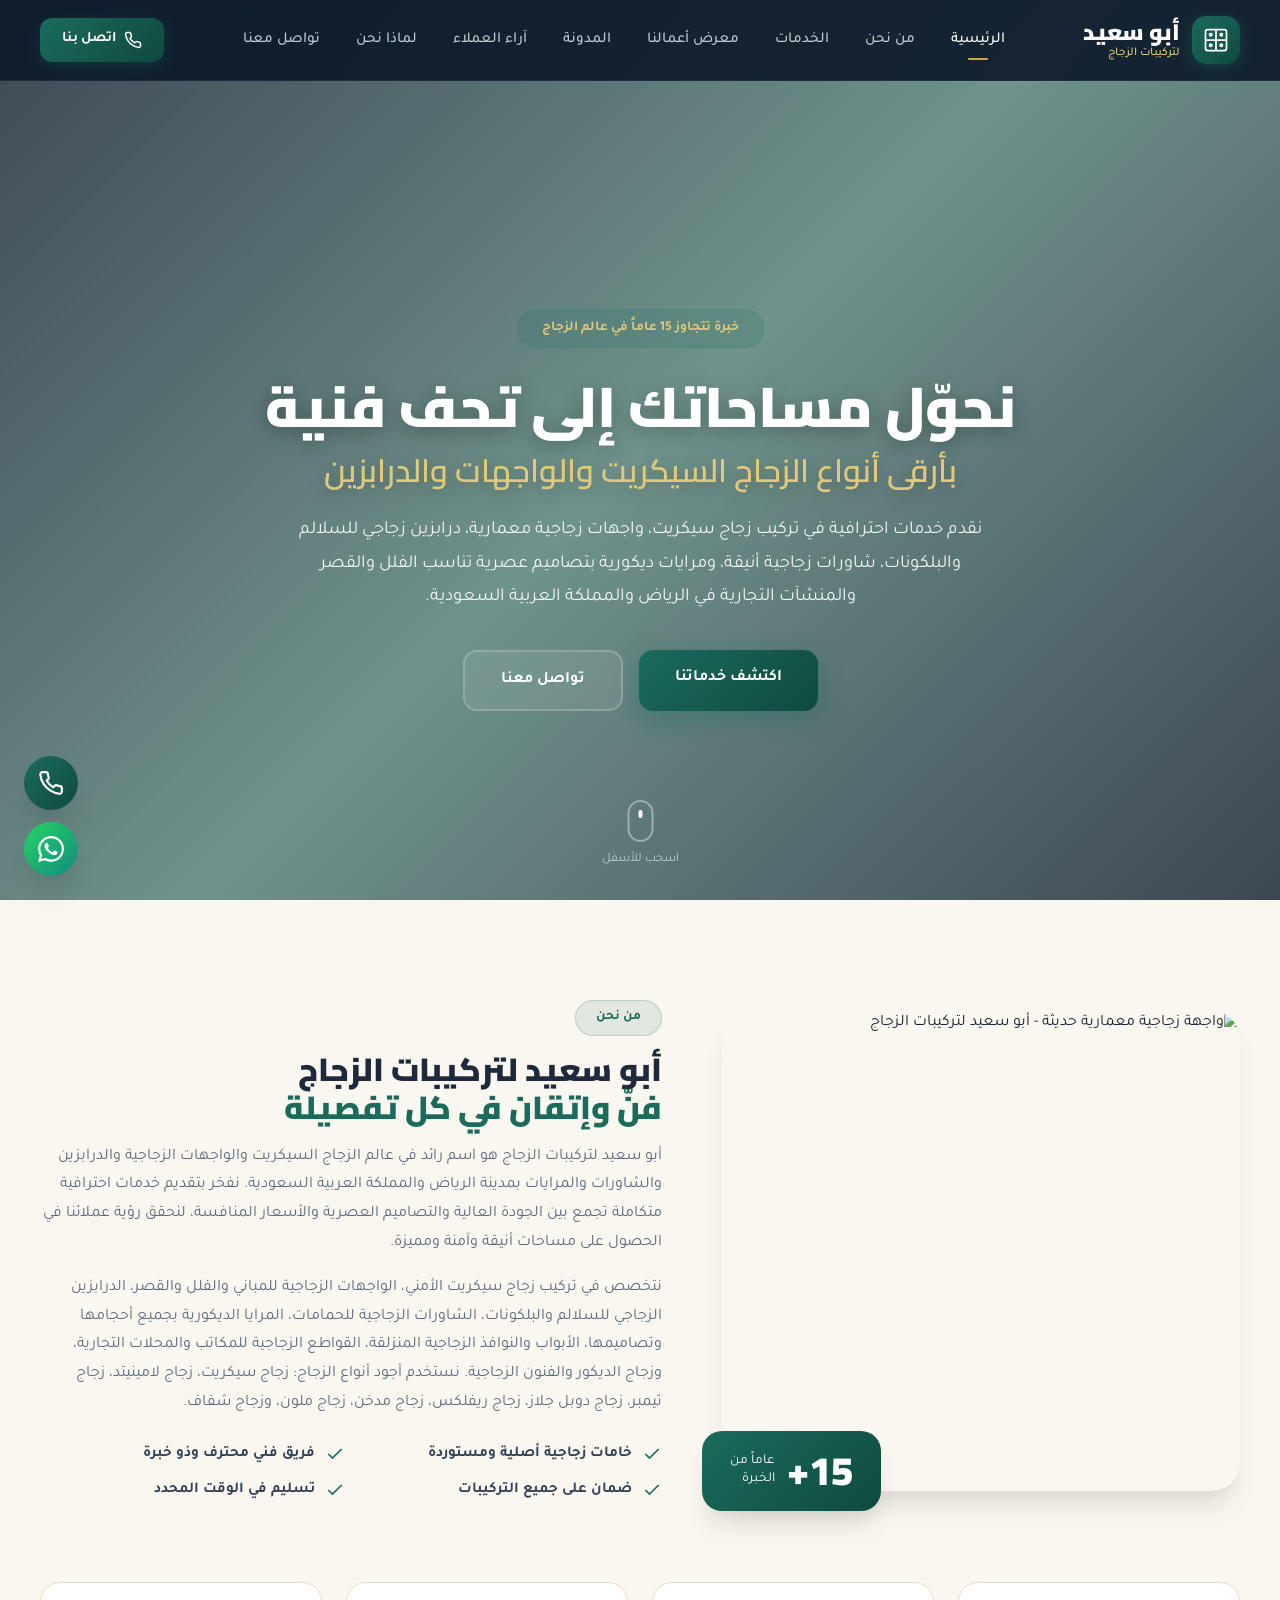
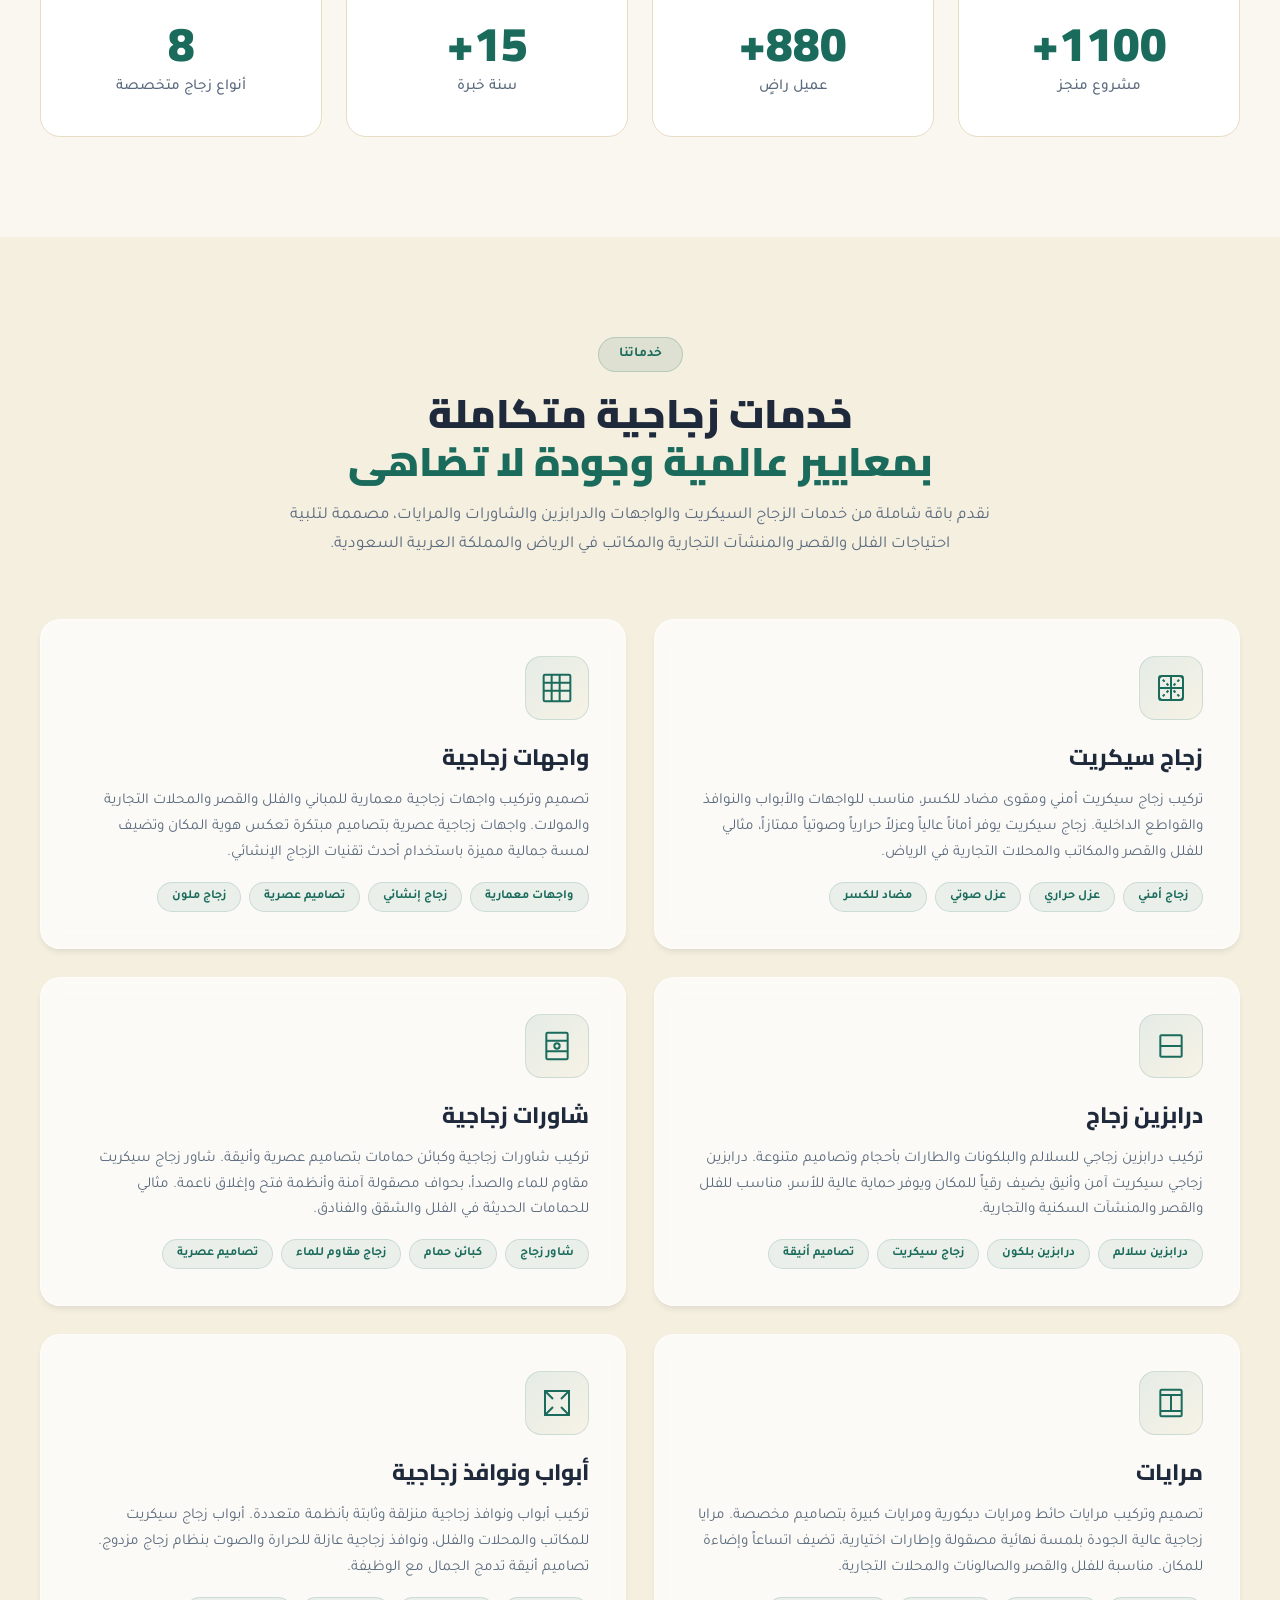
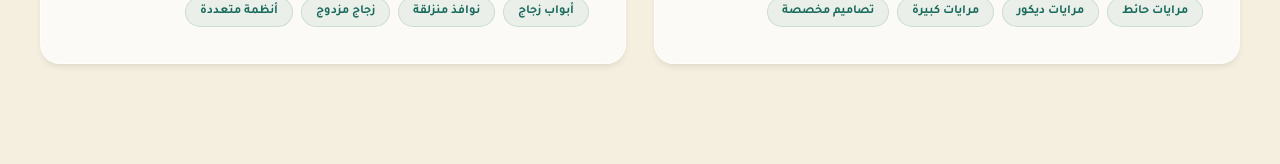
==== index.html @ 91723d0d "first commit" ====
<!DOCTYPE html>
<html lang="ar" dir="rtl">
<head>
<meta charset="UTF-8">
<meta name="viewport" content="width=device-width, initial-scale=1.0, maximum-scale=5.0">
<title>أبو سعيد لتركيبات الزجاج | زجاج سيكريت وواجهات درابزين شاورات مرايات بالرياض</title>
<meta name="description" content="أبو سعيد لتركيبات الزجاج - متخصصون في زجاج سيكريت، واجهات زجاجية، درابزين زجاج، شاورات زجاجية، مرايات، تركيب زجاج، صيانة زجاج، زجاج أمني، زجاج ملون، واجهات معمارية بالرياض والمملكة العربية السعودية. جودة عالية وأسعار منافسة.">
<meta name="keywords" content="زجاج سيكريت, واجهات زجاجية, درابزين زجاج, شاورات زجاجية, مرايات, تركيب زجاج, زجاج أمني, زجاج ملون, واجهات معمارية, زجاج الرياض, تركيب زجاج الرياض, شركة زجاج الرياض, زجاج سيكريت الرياض, درابزين زجاج الرياض, شاورات زجاج الرياض, مرايات الرياض, زجاج المملكة العربية السعودية, زجاج أمان, زجاج مقوى, زجاج مضاد للكسر, زجاج حراري, زجاج عازل للصوت, زجاج ديكور, زجاج فني, واجهات زجاجية للمباني, زجاج سيكوريت, زجاج مزدوج, زجاج منزلق, أبو سعيد لتركيبات الزجاج, تركيبات زجاجية, فني زجاج, محلات زجاج الرياض, زجاج سيكوريت الرياض, زجاج واجهات الرياض, درابزين زجاجي, حواجز زجاجية, أبواب زجاجية, نوافذ زجاجية, قواطع زجاجية, زجاج سيكريت أمن, زجاج مقوي, زجاج لامينيتد, زجاج دوبل جلاز, زجاج تيمبر, زجاج فلويتد, زجاج ريفلكس, زجاج شفاف, زجاج مدخن, زجاج ملون ديكور, مرايات حائط, مرايات ديكور, مرايات كبيرة, مرايات زجاجية, شاور زجاج, كابينة شاور, ستيل زجاج, زجاج ستيل, زجاج بلكونات, زجاج اسواق, زجاج محلات تجارية, زجاج فنادق, زجاج مستشفيات, زجاج فلل, زجاج قصور, زجاج منشآت, زجاج مولات, زجاج مكاتب, زجاج مطاعم, زجاج كافيهات, صيانة زجاج, تنظيف زجاج, تركيب مرايات, تركيب شاورات, تركيب درابزين, تركيب واجهات, تصميم زجاج, تنفيذ زجاج, زجاج حسب الطلب, زجاج مخصص">
<meta name="author" content="أبو سعيد لتركيبات الزجاج">
<meta name="robots" content="index, follow">
<meta name="language" content="Arabic">
<meta name="revisit-after" content="7 days">
<meta property="og:title" content="أبو سعيد لتركيبات الزجاج | زجاج سيكريت وواجهات درابزين شاورات مرايات">
<meta property="og:description" content="متخصصون في تركيب زجاج سيكريت، الواجهات الزجاجية، الدرابزين الزجاجي، الشاورات الزجاجية والمرايات بالرياض والمملكة العربية السعودية.">
<meta property="og:type" content="website">
<meta property="og:locale" content="ar_SA">
<link rel="preconnect" href="https://fonts.googleapis.com">
<link rel="preconnect" href="https://fonts.gstatic.com" crossorigin>
<link href="https://fonts.googleapis.com/css2?family=Cairo:wght@300;400;600;700;900&family=Tajawal:wght@300;400;500;700;900&display=swap" rel="stylesheet">
<link rel="stylesheet" href="/style.css">
  <meta property="og:image" content="https://bolt.new/static/og_default.png">
    <meta name="twitter:card" content="summary_large_image">
    <meta name="twitter:image" content="https://bolt.new/static/og_default.png">
</head>
<body>

<div class="scroll-progress"><div class="scroll-progress-bar" id="progressBar"></div></div>

<div class="side-menu-overlay" id="sideMenuOverlay"></div>
<aside class="side-menu" id="sideMenu">
  <div class="side-menu-header">
    <div class="side-menu-logo">
      <svg viewBox="0 0 24 24" fill="none" stroke="currentColor" stroke-width="1.5" class="side-menu-icon"><rect x="3" y="3" width="18" height="18" rx="2"/><path d="M3 12h18M12 3v18"/></svg>
      <span>أبو سعيد</span>
    </div>
    <button class="side-menu-close" id="sideMenuClose" aria-label="إغلاق القائمة">
      <svg viewBox="0 0 24 24" fill="none" stroke="currentColor" stroke-width="2"><path d="M18 6L6 18M6 6l12 12"/></svg>
    </button>
  </div>
  <nav class="side-menu-nav">
    <a href="#home" class="side-menu-link active" data-section="home">الرئيسية</a>
    <a href="#about" class="side-menu-link" data-section="about">من نحن</a>
    <a href="#services" class="side-menu-link" data-section="services">الخدمات</a>
    <a href="#portfolio" class="side-menu-link" data-section="portfolio">معرض أعمالنا</a>
    <a href="#blog" class="side-menu-link" data-section="blog">المدونة</a>
    <a href="#testimonials" class="side-menu-link" data-section="testimonials">آراء العملاء</a>
    <a href="#why-us" class="side-menu-link" data-section="why-us">لماذا نحن</a>
    <a href="#contact" class="side-menu-link" data-section="contact">تواصل معنا</a>
  </nav>
  <div class="side-menu-footer">
    <p>زجاج سيكريت • واجهات • درابزين • شاورات • مرايات</p>
  </div>
</aside>

<header class="main-header" id="mainHeader">
  <div class="header-container">
    <a href="#home" class="logo">
      <span class="logo-icon">
        <svg viewBox="0 0 24 24" fill="none" stroke="currentColor" stroke-width="1.5"><rect x="3" y="3" width="18" height="18" rx="2"/><path d="M3 12h18M12 3v18"/><circle cx="7.5" cy="7.5" r="1" fill="currentColor"/><circle cx="16.5" cy="7.5" r="1" fill="currentColor"/><circle cx="7.5" cy="16.5" r="1" fill="currentColor"/><circle cx="16.5" cy="16.5" r="1" fill="currentColor"/></svg>
      </span>
      <span class="logo-text">
        <span class="logo-name">أبو سعيد</span>
        <span class="logo-sub">لتركيبات الزجاج</span>
      </span>
    </a>
    <nav class="desktop-nav">
      <a href="#home" class="nav-link active" data-section="home">الرئيسية</a>
      <a href="#about" class="nav-link" data-section="about">من نحن</a>
      <a href="#services" class="nav-link" data-section="services">الخدمات</a>
      <a href="#portfolio" class="nav-link" data-section="portfolio">معرض أعمالنا</a>
      <a href="#blog" class="nav-link" data-section="blog">المدونة</a>
      <a href="#testimonials" class="nav-link" data-section="testimonials">آراء العملاء</a>
      <a href="#why-us" class="nav-link" data-section="why-us">لماذا نحن</a>
      <a href="#contact" class="nav-link" data-section="contact">تواصل معنا</a>
    </nav>
    <div class="header-actions">
      <a href="tel:0554078164" class="call-btn">
        <svg viewBox="0 0 24 24" fill="none" stroke="currentColor" stroke-width="2"><path d="M22 16.92v3a2 2 0 01-2.18 2 19.79 19.79 0 01-8.63-3.07 19.5 19.5 0 01-6-6 19.79 19.79 0 01-3.07-8.67A2 2 0 014.11 2h3a2 2 0 012 1.72c.127.96.361 1.903.7 2.81a2 2 0 01-.45 2.11L8.09 9.91a16 16 0 006 6l1.27-1.27a2 2 0 012.11-.45c.907.339 1.85.573 2.81.7A2 2 0 0122 16.92z"/></svg>
        <span>اتصل بنا</span>
      </a>
      <button class="burger-btn" id="burgerBtn" aria-label="القائمة">
        <span></span><span></span><span></span>
      </button>
    </div>
  </div>
</header>

<section id="home" class="hero">
  <div class="hero-bg"></div>
  <div class="hero-overlay"></div>
  <div class="hero-content">
    <div class="hero-badge reveal-up">خبرة تتجاوز 15 عاماً في عالم الزجاج</div>
    <h1 class="hero-title reveal-up">نحوّل مساحاتك إلى تحف فنية<br><span>بأرقى أنواع الزجاج السيكريت والواجهات والدرابزين</span></h1>
    <p class="hero-desc reveal-up">نقدم خدمات احترافية في تركيب زجاج سيكريت، واجهات زجاجية معمارية، درابزين زجاجي للسلالم والبلكونات، شاورات زجاجية أنيقة، ومرايات ديكورية بتصاميم عصرية تناسب الفلل والقصر والمنشآت التجارية في الرياض والمملكة العربية السعودية.</p>
    <div class="hero-btns reveal-up">
      <a href="#services" class="btn-primary">اكتشف خدماتنا</a>
      <a href="#contact" class="btn-outline">تواصل معنا</a>
    </div>
  </div>
  <div class="hero-scroll">
    <span></span>
    <p>اسحب للأسفل</p>
  </div>
</section>

<section id="about" class="about">
  <div class="container">
    <div class="about-grid">
      <div class="about-image-wrap reveal-side">
        <div class="about-image-frame">
          <img src="https://images.pexels.com/photos/11861957/pexels-photo-11861957.jpeg?auto=compress&cs=tinysrgb&w=900" alt="واجهة زجاجية معمارية حديثة - أبو سعيد لتركيبات الزجاج" loading="lazy">
        </div>
        <div class="about-image-badge">
          <span class="badge-num">15+</span>
          <span class="badge-text">عاماً من<br>الخبرة</span>
        </div>
      </div>
      <div class="about-text reveal-side">
        <span class="section-tag">من نحن</span>
        <h2 class="section-title">أبو سعيد لتركيبات الزجاج<br><span>فنّ وإتقان في كل تفصيلة</span></h2>
        <p>أبو سعيد لتركيبات الزجاج هو اسم رائد في عالم الزجاج السيكريت والواجهات الزجاجية والدرابزين والشاورات والمرايات بمدينة الرياض والمملكة العربية السعودية. نفخر بتقديم خدمات احترافية متكاملة تجمع بين الجودة العالية والتصاميم العصرية والأسعار المنافسة، لنحقق رؤية عملائنا في الحصول على مساحات أنيقة وآمنة ومميزة.</p>
        <p>نتخصص في تركيب زجاج سيكريت الأمني، الواجهات الزجاجية للمباني والفلل والقصر، الدرابزين الزجاجي للسلالم والبلكونات، الشاورات الزجاجية للحمامات، المرايا الديكورية بجميع أحجامها وتصاميمها، الأبواب والنوافذ الزجاجية المنزلقة، القواطع الزجاجية للمكاتب والمحلات التجارية، وزجاج الديكور والفنون الزجاجية. نستخدم أجود أنواع الزجاج: زجاج سيكريت، زجاج لامينيتد، زجاج تيمبر، زجاج دوبل جلاز، زجاج ريفلكس، زجاج مدخن، زجاج ملون، وزجاج شفاف.</p>
        <div class="about-features">
          <div class="about-feature">
            <svg viewBox="0 0 24 24" fill="none" stroke="currentColor" stroke-width="2"><path d="M20 6L9 17l-5-5"/></svg>
            <span>خامات زجاجية أصلية ومستوردة</span>
          </div>
          <div class="about-feature">
            <svg viewBox="0 0 24 24" fill="none" stroke="currentColor" stroke-width="2"><path d="M20 6L9 17l-5-5"/></svg>
            <span>فريق فني محترف وذو خبرة</span>
          </div>
          <div class="about-feature">
            <svg viewBox="0 0 24 24" fill="none" stroke="currentColor" stroke-width="2"><path d="M20 6L9 17l-5-5"/></svg>
            <span>ضمان على جميع التركيبات</span>
          </div>
          <div class="about-feature">
            <svg viewBox="0 0 24 24" fill="none" stroke="currentColor" stroke-width="2"><path d="M20 6L9 17l-5-5"/></svg>
            <span>تسليم في الوقت المحدد</span>
          </div>
        </div>
      </div>
    </div>
    <div class="stats-row">
      <div class="stat-card reveal-up">
        <span class="stat-num" data-target="1200" data-suffix="+">0</span>
        <span class="stat-label">مشروع منجز</span>
      </div>
      <div class="stat-card reveal-up">
        <span class="stat-num" data-target="950" data-suffix="+">0</span>
        <span class="stat-label">عميل راضٍ</span>
      </div>
      <div class="stat-card reveal-up">
        <span class="stat-num" data-target="15" data-suffix="+">0</span>
        <span class="stat-label">سنة خبرة</span>
      </div>
      <div class="stat-card reveal-up">
        <span class="stat-num" data-target="8" data-suffix="">0</span>
        <span class="stat-label">أنواع زجاج متخصصة</span>
      </div>
    </div>
  </div>
</section>

<section id="services" class="services">
  <div class="container">
    <div class="section-head reveal-up">
      <span class="section-tag">خدماتنا</span>
      <h2 class="section-title">خدمات زجاجية متكاملة<br><span>بمعايير عالمية وجودة لا تضاهى</span></h2>
      <p class="section-sub">نقدم باقة شاملة من خدمات الزجاج السيكريت والواجهات والدرابزين والشاورات والمرايات، مصممة لتلبية احتياجات الفلل والقصر والمنشآت التجارية والمكاتب في الرياض والمملكة العربية السعودية.</p>
    </div>
    <div class="services-grid">
      <div class="service-card reveal-up">
        <div class="service-icon">
          <svg viewBox="0 0 24 24" fill="none" stroke="currentColor" stroke-width="1.5"><rect x="3" y="3" width="18" height="18" rx="2"/><path d="M3 12h18M12 3v18"/><path d="M3 3l9 9M21 3l-9 9M3 21l9-9M21 21l-9-9" stroke-dasharray="2"/></svg>
        </div>
        <h3>زجاج سيكريت</h3>
        <p>تركيب زجاج سيكريت أمني ومقوى مضاد للكسر، مناسب للواجهات والأبواب والنوافذ والقواطع الداخلية. زجاج سيكريت يوفر أماناً عالياً وعزلاً حرارياً وصوتياً ممتازاً، مثالي للفلل والقصر والمكاتب والمحلات التجارية في الرياض.</p>
        <div class="service-tags"><span>زجاج أمني</span><span>عزل حراري</span><span>عزل صوتي</span><span>مضاد للكسر</span></div>
      </div>
      <div class="service-card reveal-up">
        <div class="service-icon">
          <svg viewBox="0 0 24 24" fill="none" stroke="currentColor" stroke-width="1.5"><rect x="2" y="2" width="20" height="20" rx="1"/><path d="M2 8h20M2 14h20M8 2v20M14 2v20"/></svg>
        </div>
        <h3>واجهات زجاجية</h3>
        <p>تصميم وتركيب واجهات زجاجية معمارية للمباني والفلل والقصر والمحلات التجارية والمولات. واجهات زجاجية عصرية بتصاميم مبتكرة تعكس هوية المكان وتضيف لمسة جمالية مميزة باستخدام أحدث تقنيات الزجاج الإنشائي.</p>
        <div class="service-tags"><span>واجهات معمارية</span><span>زجاج إنشائي</span><span>تصاميم عصرية</span><span>زجاج ملون</span></div>
      </div>
      <div class="service-card reveal-up">
        <div class="service-icon">
          <svg viewBox="0 0 24 24" fill="none" stroke="currentColor" stroke-width="1.5"><path d="M4 20V4M4 4h16M4 20h16M20 4v16"/><path d="M4 12h16"/></svg>
        </div>
        <h3>درابزين زجاج</h3>
        <p>تركيب درابزين زجاجي للسلالم والبلكونات والطارات بأحجام وتصاميم متنوعة. درابزين زجاجي سيكريت آمن وأنيق يضيف رقياً للمكان ويوفر حماية عالية للأسر، مناسب للفلل والقصر والمنشآت السكنية والتجارية.</p>
        <div class="service-tags"><span>درابزين سلالم</span><span>درابزين بلكون</span><span>زجاج سيكريت</span><span>تصاميم أنيقة</span></div>
      </div>
      <div class="service-card reveal-up">
        <div class="service-icon">
          <svg viewBox="0 0 24 24" fill="none" stroke="currentColor" stroke-width="1.5"><rect x="4" y="2" width="16" height="20" rx="1"/><path d="M4 8h16M4 16h16"/><circle cx="12" cy="12" r="2"/></svg>
        </div>
        <h3>شاورات زجاجية</h3>
        <p>تركيب شاورات زجاجية وكبائن حمامات بتصاميم عصرية وأنيقة. شاور زجاج سيكريت مقاوم للماء والصدأ، بحواف مصقولة آمنة وأنظمة فتح وإغلاق ناعمة. مثالي للحمامات الحديثة في الفلل والشقق والفنادق.</p>
        <div class="service-tags"><span>شاور زجاج</span><span>كبائن حمام</span><span>زجاج مقاوم للماء</span><span>تصاميم عصرية</span></div>
      </div>
      <div class="service-card reveal-up">
        <div class="service-icon">
          <svg viewBox="0 0 24 24" fill="none" stroke="currentColor" stroke-width="1.5"><rect x="4" y="2" width="16" height="20" rx="1"/><path d="M4 6h16M4 18h16"/><path d="M12 6v12"/></svg>
        </div>
        <h3>مرايات</h3>
        <p>تصميم وتركيب مرايات حائط ومرايات ديكورية ومرايات كبيرة بتصاميم مخصصة. مرايا زجاجية عالية الجودة بلمسة نهائية مصقولة وإطارات اختيارية، تضيف اتساعاً وإضاءة للمكان. مناسبة للفلل والقصر والصالونات والمحلات التجارية.</p>
        <div class="service-tags"><span>مرايات حائط</span><span>مرايات ديكور</span><span>مرايات كبيرة</span><span>تصاميم مخصصة</span></div>
      </div>
      <div class="service-card reveal-up">
        <div class="service-icon">
          <svg viewBox="0 0 24 24" fill="none" stroke="currentColor" stroke-width="1.5"><path d="M3 3h18v18H3z"/><path d="M3 3l6 6M21 3l-6 6M3 21l6-6M21 21l-6-6"/></svg>
        </div>
        <h3>أبواب ونوافذ زجاجية</h3>
        <p>تركيب أبواب ونوافذ زجاجية منزلقة وثابتة بأنظمة متعددة. أبواب زجاج سيكريت للمكاتب والمحلات والفلل، ونوافذ زجاجية عازلة للحرارة والصوت بنظام زجاج مزدوج. تصاميم أنيقة تدمج الجمال مع الوظيفة.</p>
        <div class="service-tags"><span>أبواب زجاج</span><span>نوافذ منزلقة</span><span>زجاج مزدوج</span><span>أنظمة متعددة</span></div>
      </div>
    </div>
  </div>
</section>
<!--
<section id="portfolio" class="portfolio">
  <div class="container">
    <div class="section-head reveal-up">
      <span class="section-tag">معرض أعمالنا</span>
      <h2 class="section-title">نماذج من إنجازاتنا<br><span>أعمال زجاجية نفخر بها</span></h2>
      <p class="section-sub">مجموعة مختارة من مشاريع الزجاج السيكريت والواجهات والدرابزين والشاورات والمرايات التي نفّذناها بكل احترافية وإتقان لعملائنا في الرياض والمملكة العربية السعودية.</p>
    </div>
    <div class="portfolio-grid">
      <div class="portfolio-item reveal-up"><img src="https://images.pexels.com/photos/32613903/pexels-photo-32613903.jpeg?auto=compress&cs=tinysrgb&w=800" alt="واجهة زجاجية معمارية - أبو سعيد لتركيبات الزجاج" loading="lazy"></div>
      <div class="portfolio-item reveal-up"><img src="https://images.pexels.com/photos/35699360/pexels-photo-35699360.jpeg?auto=compress&cs=tinysrgb&w=800" alt="درابزين زجاجي للسلالم - أبو سعيد لتركيبات الزجاج" loading="lazy"></div>
      <div class="portfolio-item reveal-up"><img src="https://images.pexels.com/photos/6587852/pexels-photo-6587852.jpeg?auto=compress&cs=tinysrgb&w=800" alt="شاور زجاجي سيكريت - أبو سعيد لتركيبات الزجاج" loading="lazy"></div>
      <div class="portfolio-item reveal-up"><img src="https://images.pexels.com/photos/28533705/pexels-photo-28533705.jpeg?auto=compress&cs=tinysrgb&w=800" alt="مرايات ديكورية - أبو سعيد لتركيبات الزجاج" loading="lazy"></div>
      <div class="portfolio-item reveal-up"><img src="https://images.pexels.com/photos/37320179/pexels-photo-37320179.jpeg?auto=compress&cs=tinysrgb&w=800" alt="واجهة زجاجية ناطحة سحاب - أبو سعيد لتركيبات الزجاج" loading="lazy"></div>
      <div class="portfolio-item reveal-up"><img src="https://images.pexels.com/photos/1190902/pexels-photo-1190902.jpeg?auto=compress&cs=tinysrgb&w=800" alt="درابزين زجاجي حديث - أبو سعيد لتركيبات الزجاج" loading="lazy"></div>
      <div class="portfolio-item reveal-up"><img src="https://images.pexels.com/photos/8089164/pexels-photo-8089164.jpeg?auto=compress&cs=tinysrgb&w=800" alt="شاور زجاجي فاخر - أبو سعيد لتركيبات الزجاج" loading="lazy"></div>
      <div class="portfolio-item reveal-up"><img src="https://images.pexels.com/photos/7598131/pexels-photo-7598131.jpeg?auto=compress&cs=tinysrgb&w=800" alt="مرايا زجاجية داخلية - أبو سعيد لتركيبات الزجاج" loading="lazy"></div>
    </div>
  </div>
</section>

<section id="blog" class="blog">
  <div class="container">
    <div class="section-head reveal-up">
      <span class="section-tag">المدونة</span>
      <h2 class="section-title">مقالات ومعلومات<br><span>كل ما تحتاج معرفته عن عالم الزجاج</span></h2>
      <p class="section-sub">مقالات متخصصة في زجاج السيكريت والواجهات والدرابزين والشاورات والمرايات، نشاركك خبرتنا وفهمنا العميق لكل ما يخص الزجاج وتركيباته وصيانته.</p>
    </div>
    <div class="blog-grid">
      <article class="blog-card reveal-up" data-blog-id="1">
        <div class="blog-img"><img src="https://images.pexels.com/photos/934350/pexels-photo-934350.jpeg?auto=compress&cs=tinysrgb&w=800" alt="زجاج سيكريت" loading="lazy"></div>
        <div class="blog-body">
          <span class="blog-date">15 سبتمبر 2026</span>
          <h3>زجاج السيكريت: الدليل الشامل لأنواعه واستخداماته ومميزاته</h3>
          <p>تعرف على أنواع زجاج السيكريت الأمني ومميزاته الفريدة في العزل الحراري والصوتي ومقاومة الكسر، ولماذا يعتبر الخيار الأول للواجهات والأبواب والنوافذ في الفلل والقصر والمباني التجارية بالرياض.</p>
          <a href="details.html?id=1" class="blog-link">اقرأ المزيد <svg viewBox="0 0 24 24" fill="none" stroke="currentColor" stroke-width="2"><path d="M19 12H5M12 19l-7-7 7-7"/></svg></a>
        </div>
      </article>
      <article class="blog-card reveal-up" data-blog-id="2">
        <div class="blog-img"><img src="https://images.pexels.com/photos/532562/pexels-photo-532562.jpeg?auto=compress&cs=tinysrgb&w=800" alt="واجهات زجاجية" loading="lazy"></div>
        <div class="blog-body">
          <span class="blog-date">8 سبتمبر 2026</span>
          <h3>الواجهات الزجاجية المعمارية: تصميم وتركيب وصيانة</h3>
          <p>دليلك الكامل عن الواجهات الزجاجية للمباني والفلل، أنواع الزجاج المستخدم، تقنيات التركيب الإنشائي، وأهمية اختيار الزجاج المناسب لتوفير الطاقة وتعزيز الجمالية.</p>
          <a href="details.html?id=2" class="blog-link">اقرأ المزيد <svg viewBox="0 0 24 24" fill="none" stroke="currentColor" stroke-width="2"><path d="M19 12H5M12 19l-7-7 7-7"/></svg></a>
        </div>
      </article>
      <article class="blog-card reveal-up" data-blog-id="3">
        <div class="blog-img"><img src="https://images.pexels.com/photos/8082223/pexels-photo-8082223.jpeg?auto=compress&cs=tinysrgb&w=800" alt="شاورات زجاجية" loading="lazy"></div>
        <div class="blog-body">
          <span class="blog-date">1 سبتمبر 2026</span>
          <h3>الشاورات الزجاجية: اختيار وتركيب وصيانة احترافية</h3>
          <p>كل ما تحتاج معرفته عن الشاورات الزجاجية للحمامات، أنواع الزجاج المناسبة، أنظمة الفتح والإغلاق، نصائح الصيانة، وكيف تختار التصميم الأمثل لحمامك الحديث.</p>
          <a href="details.html?id=3" class="blog-link">اقرأ المزيد <svg viewBox="0 0 24 24" fill="none" stroke="currentColor" stroke-width="2"><path d="M19 12H5M12 19l-7-7 7-7"/></svg></a>
        </div>
      </article>
    </div>
  </div>
</section>

<section id="testimonials" class="testimonials">
  <div class="container">
    <div class="section-head reveal-up">
      <span class="section-tag">آراء العملاء</span>
      <h2 class="section-title">ماذا قال عملاؤنا<br><span>ثقة تبنيناها خطوة بخطوة</span></h2>
    </div>
    <div class="testimonials-grid">
      <div class="testimonial-card reveal-up">
        <div class="quote-mark">"</div>
        <p>تعاملت مع أبو سعيد لتركيب واجهة زجاجية لفلتي بالرياض، والنتيجة فاقت توقعاتي. الاحترافية في التنفيذ والدقة في المواعيد جعلتهم خياري الأول لكل ما يخص الزجاج.</p>
        <div class="testimonial-author">
          <div class="author-avatar">ع</div>
          <div><strong>عبدالله القحطاني</strong></div>
        </div>
        <div class="stars">★★★★★</div>
      </div>
      <div class="testimonial-card reveal-up">
        <div class="quote-mark">"</div>
        <p>ركب لي درابزين زجاجي سيكريت في سلم الفيلا، العمل نظيف جداً والتشطيب ممتاز. الأسعار منافسة والتعامل راقي. أنصح بالتعامل مع أبو سعيد لمن يبحث عن الجودة.</p>
        <div class="testimonial-author">
          <div class="author-avatar">م</div>
          <div><strong>ماجد العتيبي</strong></div>
        </div>
        <div class="stars">★★★★★</div>
      </div>
      <div class="testimonial-card reveal-up">
        <div class="quote-mark">"</div>
        <p>شاورات زجاجية للحمامات بجودة عالية وتركيب احترافي. الفريق منظم وملتزم بالوقت، والزجاج ممتاز ومقاوم. تجربة ممتازة من البداية للنهاية.</p>
        <div class="testimonial-author">
          <div class="author-avatar">س</div>
          <div><strong>سعد الدوسري</strong></div>
        </div>
        <div class="stars">★★★★★</div>
      </div>
      <div class="testimonial-card reveal-up">
        <div class="quote-mark">"</div>
        <p>مرايات ديكورية ركبوها في الصالون، شغل احترافي وذوق راقي. المرايا عكست الضوء ووسعت المكان بشكل ما توقعته. شكراً أبو سعيد على الإتقان.</p>
        <div class="testimonial-author">
          <div class="author-avatar">ف</div>
          <div><strong>فهد الشمري</strong></div>
        </div>
        <div class="stars">★★★★★</div>
      </div>
      <div class="testimonial-card reveal-up">
        <div class="quote-mark">"</div>
        <p>واجهة زجاجية لمكتبي التجاري، التنفيذ كان دقيق والزجاج عالي الجودة. الفريق محترف ومحترم، والتزموا بالموعد المتفق عليه. تجربة تستحق التوصية.</p>
        <div class="testimonial-author">
          <div class="author-avatar">ن</div>
          <div><strong>ناصر الحربي</strong></div>
        </div>
        <div class="stars">★★★★★</div>
      </div>
      <div class="testimonial-card reveal-up">
        <div class="quote-mark">"</div>
        <p>قواطع زجاجية للمكاتب بتصميم عصري وأنيق. التركيب كان نظيف وسريع، والزجاج سيكريت ممتاز في العزل الصوتي. خدمة احترافية من فريق متميز.</p>
        <div class="testimonial-author">
          <div class="author-avatar">ر</div>
          <div><strong>راشد المطيري</strong></div>
        </div>
        <div class="stars">★★★★★</div>
      </div>
    </div>
  </div>
</section>

<section id="why-us" class="why-us">
  <div class="container">
    <div class="section-head reveal-up">
      <span class="section-tag">لماذا نحن</span>
      <h2 class="section-title">لماذا تختار أبو سعيد<br><span>لتركيبات الزجاج</span></h2>
      <p class="section-sub">نتميز عن غيرنا بمجموعة من المميزات التي تجعلنا الخيار الأمثل لتنفيذ مشاريع الزجاج الخاصة بك في الرياض والمملكة العربية السعودية.</p>
    </div>
    <div class="why-us-features">
      <div class="why-feature reveal-up">
        <div class="why-icon"><svg viewBox="0 0 24 24" fill="none" stroke="currentColor" stroke-width="1.5"><path d="M12 2L2 7l10 5 10-5-10-5z"/><path d="M2 17l10 5 10-5M2 12l10 5 10-5"/></svg></div>
        <div class="why-content">
          <h3>خامات أصلية</h3>
          <p>نستخدم أجود أنواع الزجاج السيكريت واللامينيتد والتيمبر المستورد، مع شهادات جودة معتمدة لكل قطعة زجاج نركبها.</p>
        </div>
      </div>
      <div class="why-feature reveal-up">
        <div class="why-icon"><svg viewBox="0 0 24 24" fill="none" stroke="currentColor" stroke-width="1.5"><circle cx="12" cy="8" r="5"/><path d="M20 21a8 8 0 10-16 0"/></svg></div>
        <div class="why-content">
          <h3>فريق محترف</h3>
          <p>فنيون مدربون وخبراء في تركيب الزجاج بجميع أنواعه، بخبرة تتجاوز 15 عاماً في سوق الزجاج بالرياض والمملكة العربية السعودية.</p>
        </div>
      </div>
      <div class="why-feature reveal-up">
        <div class="why-icon"><svg viewBox="0 0 24 24" fill="none" stroke="currentColor" stroke-width="1.5"><path d="M12 22s8-4 8-10V5l-8-3-8 3v7c0 6 8 10 8 10z"/></svg></div>
        <div class="why-content">
          <h3>ضمان حقيقي</h3>
          <p>نقدم ضماناً موثقاً على جميع تركيبات الزجاج، من الواجهات والدرابزين إلى الشاورات والمرايات، لراحة بالك وجودة تدوم.</p>
        </div>
      </div>
      <div class="why-feature reveal-up">
        <div class="why-icon"><svg viewBox="0 0 24 24" fill="none" stroke="currentColor" stroke-width="1.5"><circle cx="12" cy="12" r="10"/><path d="M12 6v6l4 2"/></svg></div>
        <div class="why-content">
          <h3>سرعة في التنفيذ</h3>
          <p>نلتزم بمواعيد التسليم المتفق عليها دون تأخير، مع الحفاظ على أعلى معايير الجودة في كل مشروع زجاجي ننفذه.</p>
        </div>
      </div>
      <div class="why-feature reveal-up">
        <div class="why-icon"><svg viewBox="0 0 24 24" fill="none" stroke="currentColor" stroke-width="1.5"><path d="M12 1v22M17 5H9.5a3.5 3.5 0 000 7h5a3.5 3.5 0 010 7H6"/></svg></div>
        <div class="why-content">
          <h3>أسعار منافسة</h3>
          <p>نوفر أفضل الأسعار في سوق الزجاج بالرياض دون التأثير على جودة الخامات أو الإتقان، مع عروض خاصة للمشاريع الكبيرة.</p>
        </div>
      </div>
      <div class="why-feature reveal-up">
        <div class="why-icon"><svg viewBox="0 0 24 24" fill="none" stroke="currentColor" stroke-width="1.5"><path d="M21 11.5a8.38 8.38 0 01-.9 3.8 8.5 8.5 0 01-7.6 4.7 8.38 8.38 0 01-3.8-.9L3 21l1.9-5.7a8.38 8.38 0 01-.9-3.8 8.5 8.5 0 014.7-7.6 8.38 8.38 0 013.8-.9h.5a8.48 8.48 0 018 8v.5z"/></svg></div>
        <div class="why-content">
          <h3>خدمة ما بعد البيع</h3>
          <p>لا نتركك بعد التسليم، نقدم صيانة دورية ودعماً مستمراً لجميع تركيبات الزجاج، لضمان استمرارية الجودة والأداء.</p>
        </div>
      </div>
    </div>
  </div>
</section>

<section id="contact" class="contact">
  <div class="contact-bg"></div>
  <div class="contact-overlay"></div>
  <div class="container contact-content">
    <div class="section-head reveal-up">
      <span class="section-tag">تواصل معنا</span>
      <h2 class="section-title">جاهزون لخدمتك<br><span>تواصل معنا الآن</span></h2>
      <p class="section-sub">اتصل بنا أو راسلنا على واتساب للاستفسار أو طلب معاينة مجانية لمشروعك. نخدم جميع مناطق الرياض والمملكة العربية السعودية.</p>
    </div>
    <div class="contact-cards">
      <div class="contact-card reveal-up">
        <div class="contact-icon"><svg viewBox="0 0 24 24" fill="none" stroke="currentColor" stroke-width="1.5"><path d="M22 16.92v3a2 2 0 01-2.18 2 19.79 19.79 0 01-8.63-3.07 19.5 19.5 0 01-6-6 19.79 19.79 0 01-3.07-8.67A2 2 0 014.11 2h3a2 2 0 012 1.72c.127.96.361 1.903.7 2.81a2 2 0 01-.45 2.11L8.09 9.91a16 16 0 006 6l1.27-1.27a2 2 0 012.11-.45c.907.339 1.85.573 2.81.7A2 2 0 0122 16.92z"/></svg></div>
        <h3>اتصل بنا</h3>
        <p>الرقم الأول</p>
        <a href="tel:0554078164" class="contact-num">0554078164</a>
        <p>الرقم الثاني</p>
        <a href="tel:0578278081" class="contact-num">0578278081</a>
      </div>
      <div class="contact-card reveal-up">
        <div class="contact-icon whatsapp">
          <svg viewBox="0 0 24 24" fill="currentColor"><path d="M17.472 14.382c-.297-.149-1.758-.867-2.03-.967-.273-.099-.471-.148-.67.15-.197.297-.767.966-.94 1.164-.173.199-.347.223-.644.075-.297-.15-1.255-.463-2.39-1.475-.883-.788-1.48-1.761-1.653-2.059-.173-.297-.018-.458.13-.606.134-.133.298-.347.446-.52.149-.174.198-.298.298-.497.099-.198.05-.371-.025-.52-.075-.149-.669-1.612-.916-2.207-.242-.579-.487-.5-.669-.51-.173-.008-.371-.01-.57-.01-.198 0-.52.074-.792.372-.272.297-1.04 1.016-1.04 2.479 0 1.462 1.065 2.875 1.213 3.074.149.198 2.096 3.2 5.077 4.487.709.306 1.262.489 1.694.625.712.227 1.36.195 1.871.118.571-.085 1.758-.719 2.006-1.413.248-.694.248-1.289.173-1.413-.074-.124-.272-.198-.57-.347m-5.421 7.403h-.004a9.87 9.87 0 01-5.031-1.378l-.361-.214-3.741.982.998-3.648-.235-.374a9.86 9.86 0 01-1.51-5.26c.001-5.45 4.436-9.884 9.888-9.884 2.64 0 5.122 1.03 6.988 2.898a9.825 9.825 0 012.893 6.994c-.003 5.45-4.437 9.884-9.885 9.884m8.413-18.297A11.815 11.815 0 0012.05 0C5.495 0 .16 5.335.157 11.892c0 2.096.547 4.142 1.588 5.945L.057 24l6.305-1.654a11.882 11.882 0 005.683 1.448h.005c6.554 0 11.89-5.335 11.893-11.893a11.821 11.821 0 00-3.48-8.413z"/></svg>
        </div>
        <h3>واتساب</h3>
        <p>الرقم الأول</p>
        <a href="https://wa.me/966554078164" class="contact-num" target="_blank" rel="noopener">0554078164</a>
        <p>الرقم الثاني</p>
        <a href="https://wa.me/966578278081" class="contact-num" target="_blank" rel="noopener">0578278081</a>
      </div>
    </div>
    <div class="contact-location reveal-up">
      <div class="location-map">
        <iframe src="https://www.google.com/maps?q=24.64025,46.75014&z=15&output=embed" width="100%" height="100%" style="border:0" loading="lazy" referrerpolicy="no-referrer-when-downgrade" title="موقع أبو سعيد لتركيبات الزجاج"></iframe>
      </div>
      <div class="location-text">
        <h3>موقعنا</h3>
        <p>الرياض، المملكة العربية السعودية</p>
        <p class="coords">24°38'24.9"N 46°45'00.5"E</p>
        <a href="https://maps.app.goo.gl/egJ5CHqXTTHcqwTA7" target="_blank" rel="noopener" class="location-link">عرض على خرائط جوجل <svg viewBox="0 0 24 24" fill="none" stroke="currentColor" stroke-width="2"><path d="M18 13v6a2 2 0 01-2 2H5a2 2 0 01-2-2V8a2 2 0 012-2h6M15 3h6v6M10 14L21 3"/></svg></a>
      </div>
    </div>
  </div>
</section>

<footer class="footer">
  <div class="container">
    <div class="footer-grid">
      <div class="footer-col">
        <div class="footer-logo">
          <svg viewBox="0 0 24 24" fill="none" stroke="currentColor" stroke-width="1.5"><rect x="3" y="3" width="18" height="18" rx="2"/><path d="M3 12h18M12 3v18"/></svg>
          <span>أبو سعيد</span>
        </div>
        <p>أبو سعيد لتركيبات الزجاج - متخصصون في زجاج السيكريت والواجهات الزجاجية والدرابزين والشاورات والمرايات بالرياض والمملكة العربية السعودية. جودة عالية وأسعار منافسة وخدمة احترافية.</p>
      </div>
      <div class="footer-col">
        <h4>روابط سريعة</h4>
        <ul>
          <li><a href="#home">الرئيسية</a></li>
          <li><a href="#about">من نحن</a></li>
          <li><a href="#portfolio">معرض أعمالنا</a></li>
          <li><a href="#blog">المدونة</a></li>
          <li><a href="#testimonials">آراء العملاء</a></li>
          <li><a href="#why-us">لماذا نحن</a></li>
          <li><a href="#contact">تواصل معنا</a></li>
        </ul>
      </div>
      <div class="footer-col">
        <h4>خدماتنا</h4>
        <ul>
          <li><a href="#services">زجاج سيكريت</a></li>
          <li><a href="#services">واجهات زجاجية</a></li>
          <li><a href="#services">درابزين زجاج</a></li>
          <li><a href="#services">شاورات زجاجية</a></li>
          <li><a href="#services">مرايات</a></li>
          <li><a href="#services">أبواب ونوافذ زجاجية</a></li>
        </ul>
      </div>
      <div class="footer-col">
        <h4>بيانات التواصل</h4>
        <ul>
          <li><a href="tel:0554078164">اتصال: 0554078164</a></li>
          <li><a href="https://wa.me/966554078164" target="_blank" rel="noopener">واتساب: 0554078164</a></li>
          <li><a href="tel:0578278081">اتصال: 0578278081</a></li>
          <li><a href="https://wa.me/966578278081" target="_blank" rel="noopener">واتساب: 0578278081</a></li>
          <li>الرياض، المملكة العربية السعودية</li>
          <li>24°38'24.9"N 46°45'00.5"E</li>
        </ul>
      </div>
    </div>
    <div class="footer-bottom">
      <p>جميع الحقوق محفوظة © 2026 أبو سعيد لتركيبات الزجاج</p>
      <p>تصميم وبرمجة <a href="https://www.facebook.com/share/17UzqgSwiu/" target="_blank" rel="noopener" class="gmt-link">GMTWeb</a></p>
    </div>
  </div>
</footer> 
-->
<div class="floating-btns">
  <a href="tel:0554078164" class="floating-btn call" aria-label="اتصل بنا">
    <svg viewBox="0 0 24 24" fill="none" stroke="currentColor" stroke-width="2"><path d="M22 16.92v3a2 2 0 01-2.18 2 19.79 19.79 0 01-8.63-3.07 19.5 19.5 0 01-6-6 19.79 19.79 0 01-3.07-8.67A2 2 0 014.11 2h3a2 2 0 012 1.72c.127.96.361 1.903.7 2.81a2 2 0 01-.45 2.11L8.09 9.91a16 16 0 006 6l1.27-1.27a2 2 0 012.11-.45c.907.339 1.85.573 2.81.7A2 2 0 0122 16.92z"/></svg>
  </a>
  <a href="https://wa.me/966554078164" target="_blank" rel="noopener" class="floating-btn whatsapp" aria-label="واتساب">
    <svg viewBox="0 0 24 24" fill="currentColor"><path d="M17.472 14.382c-.297-.149-1.758-.867-2.03-.967-.273-.099-.471-.148-.67.15-.197.297-.767.966-.94 1.164-.173.199-.347.223-.644.075-.297-.15-1.255-.463-2.39-1.475-.883-.788-1.48-1.761-1.653-2.059-.173-.297-.018-.458.13-.606.134-.133.298-.347.446-.52.149-.174.198-.298.298-.497.099-.198.05-.371-.025-.52-.075-.149-.669-1.612-.916-2.207-.242-.579-.487-.5-.669-.51-.173-.008-.371-.01-.57-.01-.198 0-.52.074-.792.372-.272.297-1.04 1.016-1.04 2.479 0 1.462 1.065 2.875 1.213 3.074.149.198 2.096 3.2 5.077 4.487.709.306 1.262.489 1.694.625.712.227 1.36.195 1.871.118.571-.085 1.758-.719 2.006-1.413.248-.694.248-1.289.173-1.413-.074-.124-.272-.198-.57-.347m-5.421 7.403h-.004a9.87 9.87 0 01-5.031-1.378l-.361-.214-3.741.982.998-3.648-.235-.374a9.86 9.86 0 01-1.51-5.26c.001-5.45 4.436-9.884 9.888-9.884 2.64 0 5.122 1.03 6.988 2.898a9.825 9.825 0 012.893 6.994c-.003 5.45-4.437 9.884-9.885 9.884m8.413-18.297A11.815 11.815 0 0012.05 0C5.495 0 .16 5.335.157 11.892c0 2.096.547 4.142 1.588 5.945L.057 24l6.305-1.654a11.882 11.882 0 005.683 1.448h.005c6.554 0 11.89-5.335 11.893-11.893a11.821 11.821 0 00-3.48-8.413z"/></svg>
  </a>
</div>

<script type="module" src="script.js"></script>
</body>
</html>
---- style.css ----
:root{
--c-bg:#0c1828;
--c-primary:#1a6b5c;
--c-primary-dark:#0f4a3f;
--c-primary-light:#2d8f7d;
--c-accent:#c8a951;
--c-accent-dark:#a68a3e;
--c-accent-light:#e0c97a;
--c-success:#2d8f7d;
--c-warning:#d4a73e;
--c-error:#c0392b;
--c-text:#1a2332;
--c-text-light:#5a6a7e;
--c-white:#ffffff;
--c-cream:#faf7f0;
--c-sand:#f5efe0;
--c-sand-dark:#e8dcc4;
--c-slate-50:#f8fafc;
--c-slate-100:#f1f5f9;
--c-slate-200:#e2e8f0;
--c-slate-300:#cbd5e1;
--c-slate-400:#94a3b8;
--c-slate-500:#64748b;
--c-slate-600:#475569;
--c-slate-700:#334155;
--c-slate-800:#1e293b;
--c-slate-900:#0f172a;
--c-dark:#0c1828;
--c-dark-2:#142236;
--c-dark-3:#1c2d44;
--font-main:'Tajawal','Cairo',sans-serif;
--font-head:'Cairo','Tajawal',sans-serif;
--shadow-sm:0 1px 2px rgba(0,0,0,.05);
--shadow:0 4px 6px -1px rgba(0,0,0,.08),0 2px 4px -2px rgba(0,0,0,.04);
--shadow-md:0 10px 15px -3px rgba(0,0,0,.08),0 4px 6px -4px rgba(0,0,0,.04);
--shadow-lg:0 20px 25px -5px rgba(0,0,0,.1),0 8px 10px -6px rgba(0,0,0,.03);
--shadow-xl:0 25px 50px -12px rgba(0,0,0,.25);
--radius:12px;
--radius-lg:20px;
--radius-xl:28px;
--transition:.3s cubic-bezier(.4,0,.2,1);
}
*{margin:0;padding:0;box-sizing:border-box}
html{scroll-behavior:smooth;-webkit-text-size-adjust:100%}
body{font-family:var(--font-main);background:var(--c-white);color:var(--c-text);line-height:1.6;overflow-x:hidden;width:100%}
img{max-width:100%;display:block}
a{text-decoration:none;color:inherit}
ul{list-style:none}
.container{max-width:1280px;margin:0 auto;padding:0 40px}
.section-head{text-align:center;max-width:760px;margin:0 auto 60px}
.section-tag{display:inline-block;padding:6px 20px;background:rgba(26,107,92,.1);color:var(--c-primary);border-radius:50px;font-size:.85rem;font-weight:700;margin-bottom:18px;border:1px solid rgba(26,107,92,.2)}
.section-title{font-family:var(--font-head);font-size:2.5rem;font-weight:900;line-height:1.2;margin-bottom:16px;color:var(--c-slate-800)}
.section-title span{color:var(--c-primary)}
.section-sub{font-size:1.05rem;color:var(--c-text-light);line-height:1.7}
.scroll-progress{position:fixed;top:0;right:0;width:100%;height:3px;z-index:9999;background:transparent}
.scroll-progress-bar{height:100%;width:0;background:linear-gradient(90deg,var(--c-primary),var(--c-accent));transition:width .1s linear}
.main-header{position:fixed;top:0;right:0;width:100%;z-index:1000;background:rgba(12,24,40,.9);backdrop-filter:blur(20px);-webkit-backdrop-filter:blur(20px);border-bottom:1px solid rgba(255,255,255,.06);transition:var(--transition)}
.main-header.scrolled{background:rgba(12,24,40,.97);box-shadow:0 4px 30px rgba(0,0,0,.3)}
.header-container{max-width:1280px;margin:0 auto;padding:0 40px;height:80px;display:flex;align-items:center;justify-content:space-between;gap:20px}
.logo{display:flex;align-items:center;gap:12px;color:var(--c-white);flex-shrink:0}
.logo-icon{width:48px;height:48px;display:flex;align-items:center;justify-content:center;background:linear-gradient(135deg,var(--c-primary),var(--c-primary-dark));border-radius:14px;box-shadow:0 4px 15px rgba(26,107,92,.4)}
.logo-icon svg{width:28px;height:28px;color:var(--c-white)}
.logo-text{display:flex;flex-direction:column;line-height:1.2}
.logo-name{font-family:var(--font-head);font-size:1.4rem;font-weight:900;color:var(--c-white)}
.logo-sub{font-size:.75rem;color:var(--c-accent-light);font-weight:500}
.desktop-nav{display:flex;align-items:center;gap:4px}
.nav-link{padding:10px 16px;font-size:.95rem;font-weight:500;color:rgba(255,255,255,.75);border-radius:10px;transition:var(--transition);position:relative}
.nav-link:hover{color:var(--c-white);background:rgba(255,255,255,.08)}
.nav-link.active{color:var(--c-white)}
.nav-link.active::after{content:'';position:absolute;bottom:2px;right:50%;transform:translateX(50%);width:20px;height:2px;background:var(--c-accent);border-radius:2px}
.header-actions{display:flex;align-items:center;gap:14px}
.call-btn{display:flex;align-items:center;gap:8px;padding:10px 22px;background:linear-gradient(135deg,var(--c-primary),var(--c-primary-dark));color:var(--c-white);border-radius:12px;font-weight:700;font-size:.9rem;box-shadow:0 4px 15px rgba(26,107,92,.3);transition:var(--transition)}
.call-btn:hover{transform:translateY(-2px);box-shadow:0 6px 20px rgba(26,107,92,.5)}
.call-btn svg{width:18px;height:18px}
.burger-btn{display:none;flex-direction:column;justify-content:center;gap:5px;width:44px;height:44px;background:rgba(255,255,255,.08);border:1px solid rgba(255,255,255,.1);border-radius:12px;cursor:pointer;padding:0 12px}
.burger-btn span{width:100%;height:2px;background:var(--c-white);border-radius:2px;transition:var(--transition)}
.side-menu-overlay{position:fixed;inset:0;background:rgba(0,0,0,.6);backdrop-filter:blur(4px);z-index:1500;opacity:0;visibility:hidden;transition:var(--transition)}
.side-menu-overlay.open{opacity:1;visibility:visible}
.side-menu{position:fixed;top:0;right:-80%;width:80%;max-width:340px;height:100vh;background:linear-gradient(180deg,#0c1828,#142236);box-shadow:-10px 0 40px rgba(0,0,0,.4);z-index:1600;transition:right .4s cubic-bezier(.4,0,.2,1);display:flex;flex-direction:column;overflow-y:auto}
.side-menu.open{right:0}
.side-menu-header{display:flex;align-items:center;justify-content:space-between;padding:28px 24px 20px;border-bottom:1px solid rgba(255,255,255,.06);flex-shrink:0}
.side-menu-logo{display:flex;align-items:center;gap:10px;color:var(--c-white)}
.side-menu-icon{width:36px;height:36px;display:flex;align-items:center;justify-content:center;background:linear-gradient(135deg,var(--c-primary),var(--c-primary-dark));border-radius:10px}
.side-menu-icon svg{width:22px;height:22px;color:var(--c-white)}
.side-menu-logo span{font-family:var(--font-head);font-weight:900;font-size:1.2rem}
.side-menu-close{width:36px;height:36px;display:flex;align-items:center;justify-content:center;background:rgba(255,255,255,.06);border:none;border-radius:10px;cursor:pointer;color:var(--c-white);transition:var(--transition)}
.side-menu-close:hover{background:rgba(192,57,43,.2);color:var(--c-error)}
.side-menu-close svg{width:20px;height:20px}
.side-menu-nav{display:flex;flex-direction:column;padding:20px 12px;gap:2px;flex:1}
.side-menu-link{padding:16px 20px;color:rgba(255,255,255,.75);font-weight:500;font-size:1.05rem;border-radius:12px;transition:var(--transition);display:flex;align-items:center;gap:10px}
.side-menu-link::before{content:'';width:4px;height:0;background:var(--c-accent);border-radius:2px;transition:var(--transition)}
.side-menu-link:hover{color:var(--c-white);background:rgba(255,255,255,.05)}
.side-menu-link.active{color:var(--c-white);background:rgba(26,107,92,.15)}
.side-menu-link.active::before{height:24px}
.side-menu-footer{padding:20px 24px;border-top:1px solid rgba(255,255,255,.06);flex-shrink:0}
.side-menu-footer p{font-size:.8rem;color:var(--c-accent-light);text-align:center}
.hero{position:relative;min-height:100vh;display:flex;align-items:center;justify-content:center;overflow:hidden;padding-top:80px}
.hero-bg{position:absolute;inset:0;background:url('https://images.pexels.com/photos/32613903/pexels-photo-32613903.jpeg?auto=compress&cs=tinysrgb&w=1920') center/cover;animation:zoomBg 20s ease-in-out infinite alternate}
@keyframes zoomBg{0%{transform:scale(1)}100%{transform:scale(1.15)}}
.hero-overlay{position:absolute;inset:0;background:linear-gradient(135deg,rgba(12,24,40,.8),rgba(15,74,63,.6),rgba(12,24,40,.8));backdrop-filter:blur(3px)}
.hero-content{position:relative;z-index:2;text-align:center;max-width:860px;padding:80px 40px 40px}
.hero-badge{display:inline-block;padding:8px 24px;background:rgba(26,107,92,.15);border:1px solid rgba(45,143,125,.3);color:var(--c-accent-light);border-radius:50px;font-size:.85rem;font-weight:600;margin-bottom:24px;backdrop-filter:blur(10px)}
.hero-title{font-family:var(--font-head);font-size:3.5rem;font-weight:900;color:var(--c-white);line-height:1.25;margin-bottom:24px;text-shadow:0 4px 20px rgba(0,0,0,.3)}
.hero-title span{display:block;font-size:2rem;font-weight:600;color:var(--c-accent-light);margin-top:8px}
.hero-desc{font-size:1.15rem;color:rgba(255,255,255,.9);line-height:1.8;margin-bottom:36px;max-width:720px;margin-inline:auto}
.hero-btns{display:flex;gap:16px;justify-content:center;flex-wrap:wrap}
.btn-primary{padding:16px 36px;background:linear-gradient(135deg,var(--c-primary),var(--c-primary-dark));color:var(--c-white);border-radius:14px;font-weight:700;font-size:1rem;box-shadow:0 8px 25px rgba(26,107,92,.4);transition:var(--transition)}
.btn-primary:hover{transform:translateY(-3px);box-shadow:0 12px 30px rgba(26,107,92,.6)}
.btn-outline{padding:16px 36px;background:rgba(255,255,255,.08);color:var(--c-white);border:2px solid rgba(255,255,255,.2);border-radius:14px;font-weight:700;font-size:1rem;backdrop-filter:blur(10px);transition:var(--transition)}
.btn-outline:hover{background:rgba(255,255,255,.15);border-color:rgba(255,255,255,.4);transform:translateY(-3px)}
.hero-scroll{position:absolute;bottom:30px;left:50%;transform:translateX(-50%);text-align:center;z-index:2}
.hero-scroll span{display:block;width:26px;height:42px;border:2px solid rgba(255,255,255,.4);border-radius:14px;margin:0 auto 8px;position:relative}
.hero-scroll span::after{content:'';position:absolute;top:8px;left:50%;transform:translateX(-50%);width:4px;height:8px;background:var(--c-white);border-radius:2px;animation:scrollDot 1.5s infinite}
@keyframes scrollDot{0%{opacity:1;top:8px}100%{opacity:0;top:24px}}
.hero-scroll p{font-size:.8rem;color:rgba(255,255,255,.6)}
.about{padding:100px 0;background:var(--c-cream)}
.about-grid{display:grid;grid-template-columns:1fr 1.2fr;gap:60px;align-items:center;margin-bottom:80px}
.about-image-wrap{position:relative}
.about-image-frame{border-radius:var(--radius-xl);overflow:hidden;box-shadow:var(--shadow-lg);position:relative}
.about-image-frame img{width:100%;height:480px;object-fit:cover;transition:transform .5s ease}
.about-image-frame:hover img{transform:scale(1.05)}
.about-image-badge{position:absolute;bottom:-20px;left:-20px;background:linear-gradient(135deg,var(--c-primary),var(--c-primary-dark));color:var(--c-white);padding:20px 28px;border-radius:var(--radius-lg);display:flex;align-items:center;gap:12px;box-shadow:var(--shadow-lg)}
.badge-num{font-family:var(--font-head);font-size:2.5rem;font-weight:900;line-height:1}
.badge-text{font-size:.85rem;line-height:1.3}
.about-text .section-tag{margin-bottom:14px}
.about-text .section-title{text-align:right;font-size:2rem}
.about-text p{color:var(--c-text-light);line-height:1.8;margin-bottom:16px;font-size:1rem}
.about-features{display:grid;grid-template-columns:1fr 1fr;gap:12px;margin-top:24px}
.about-feature{display:flex;align-items:center;gap:10px;font-weight:600;font-size:.95rem;color:var(--c-slate-700)}
.about-feature svg{width:20px;height:20px;color:var(--c-primary);flex-shrink:0}
.stats-row{display:grid;grid-template-columns:repeat(4,1fr);gap:24px}
.stat-card{text-align:center;padding:36px 20px;background:var(--c-white);border-radius:var(--radius-lg);border:1px solid var(--c-sand-dark);transition:var(--transition)}
.stat-card:hover{transform:translateY(-5px);box-shadow:var(--shadow-md);border-color:var(--c-primary)}
.stat-num{display:block;font-family:var(--font-head);font-size:3rem;font-weight:900;color:var(--c-primary);line-height:1}
.stat-label{font-size:.95rem;color:var(--c-text-light);font-weight:500;margin-top:8px;display:block}
.services{padding:100px 0;background:var(--c-sand)}
.services-grid{display:grid;grid-template-columns:repeat(2,1fr);gap:28px}
.service-card{background:rgba(255,255,255,.7);backdrop-filter:blur(10px);border-radius:var(--radius-lg);padding:36px;border:1px solid rgba(255,255,255,.5);box-shadow:var(--shadow);transition:var(--transition);position:relative;overflow:hidden}
.service-card::before{content:'';position:absolute;top:0;right:0;width:100%;height:4px;background:linear-gradient(90deg,var(--c-primary),var(--c-accent));transform:scaleX(0);transform-origin:right;transition:transform .4s ease}
.service-card:hover{transform:translateY(-6px);box-shadow:var(--shadow-lg);border-color:rgba(26,107,92,.3);background:rgba(255,255,255,.9)}
.service-card:hover::before{transform:scaleX(1)}
.service-icon{width:64px;height:64px;display:flex;align-items:center;justify-content:center;background:linear-gradient(135deg,rgba(26,107,92,.1),rgba(200,169,81,.1));border-radius:16px;margin-bottom:20px;transition:var(--transition);border:1px solid rgba(26,107,92,.15)}
.service-card:hover .service-icon{background:linear-gradient(135deg,var(--c-primary),var(--c-primary-dark));transform:rotate(-5deg) scale(1.05);border-color:transparent}
.service-icon svg{width:32px;height:32px;color:var(--c-primary);transition:var(--transition)}
.service-card:hover .service-icon svg{color:var(--c-white)}
.service-card h3{font-family:var(--font-head);font-size:1.4rem;font-weight:800;color:var(--c-slate-800);margin-bottom:12px}
.service-card p{color:var(--c-text-light);line-height:1.7;font-size:.95rem;margin-bottom:16px}
.service-tags{display:flex;flex-wrap:wrap;gap:8px}
.service-tags span{padding:4px 14px;background:rgba(26,107,92,.08);color:var(--c-primary);border-radius:50px;font-size:.78rem;font-weight:600;border:1px solid rgba(26,107,92,.15)}
.portfolio{padding:100px 0;background:var(--c-dark)}
.portfolio .section-tag{background:rgba(45,143,125,.15);color:var(--c-accent-light);border-color:rgba(45,143,125,.2)}
.portfolio .section-title{color:var(--c-white)}
.portfolio .section-title span{color:var(--c-accent-light)}
.portfolio .section-sub{color:rgba(255,255,255,.6)}
.portfolio-grid{display:grid;grid-template-columns:repeat(4,1fr);gap:20px}
.portfolio-item{border-radius:var(--radius-lg);overflow:hidden;aspect-ratio:1;box-shadow:var(--shadow);cursor:pointer;position:relative}
.portfolio-item img{width:100%;height:100%;object-fit:cover;transition:transform .5s ease}
.portfolio-item:hover img{transform:scale(1.1)}
.portfolio-item::after{content:'';position:absolute;inset:0;background:linear-gradient(transparent 60%,rgba(26,107,92,.3));opacity:0;transition:var(--transition)}
.portfolio-item:hover::after{opacity:1}
.blog{padding:100px 0;background:linear-gradient(180deg,var(--c-cream),var(--c-white))}
.blog-grid{display:grid;grid-template-columns:repeat(3,1fr);gap:28px}
.blog-card{background:var(--c-white);border-radius:var(--radius-lg);overflow:hidden;box-shadow:var(--shadow);transition:var(--transition);border:1px solid var(--c-sand-dark)}
.blog-card:hover{transform:translateY(-6px);box-shadow:var(--shadow-lg)}
.blog-img{overflow:hidden;height:220px}
.blog-img img{width:100%;height:100%;object-fit:cover;transition:transform .5s ease}
.blog-card:hover .blog-img img{transform:scale(1.08)}
.blog-body{padding:28px}
.blog-date{font-size:.82rem;color:var(--c-accent-dark);font-weight:600;margin-bottom:10px;display:block}
.blog-body h3{font-family:var(--font-head);font-size:1.25rem;font-weight:800;color:var(--c-slate-800);margin-bottom:12px;line-height:1.4}
.blog-body p{color:var(--c-text-light);line-height:1.7;font-size:.92rem;margin-bottom:16px}
.blog-link{display:inline-flex;align-items:center;gap:6px;color:var(--c-primary);font-weight:700;font-size:.9rem;transition:var(--transition)}
.blog-link svg{width:18px;height:18px;transition:var(--transition)}
.blog-link:hover{gap:10px;color:var(--c-primary-dark)}
.testimonials{padding:100px 0;background:var(--c-sand)}
.testimonials-grid{display:grid;grid-template-columns:repeat(3,1fr);gap:28px}
.testimonial-card{background:var(--c-white);border-radius:var(--radius-lg);padding:36px;box-shadow:var(--shadow);position:relative;transition:var(--transition);border-top:4px solid var(--c-primary)}
.testimonial-card:hover{transform:translateY(-5px);box-shadow:var(--shadow-lg)}
.quote-mark{font-family:Georgia,serif;font-size:4rem;color:rgba(26,107,92,.1);line-height:1;position:absolute;top:16px;left:24px}
.testimonial-card p{color:var(--c-slate-700);line-height:1.8;font-size:1rem;margin-bottom:24px;position:relative;z-index:1}
.testimonial-author{display:flex;align-items:center;gap:14px;margin-bottom:12px}
.author-avatar{width:48px;height:48px;display:flex;align-items:center;justify-content:center;background:linear-gradient(135deg,var(--c-primary),var(--c-primary-dark));color:var(--c-white);border-radius:50%;font-weight:900;font-size:1.3rem;font-family:var(--font-head)}
.testimonial-author strong{display:block;color:var(--c-slate-800);font-size:1rem}
.stars{color:var(--c-accent);font-size:1.1rem;letter-spacing:2px}
.why-us{padding:100px 0;background:var(--c-dark);position:relative;overflow:hidden}
.why-us::before{content:'';position:absolute;top:0;right:0;width:100%;height:100%;background:radial-gradient(circle at 80% 20%,rgba(26,107,92,.1),transparent 50%),radial-gradient(circle at 20% 80%,rgba(200,169,81,.08),transparent 50%)}
.why-us .section-tag{background:rgba(45,143,125,.15);color:var(--c-accent-light);border-color:rgba(45,143,125,.2)}
.why-us .section-title{color:var(--c-white)}
.why-us .section-title span{color:var(--c-accent-light)}
.why-us .section-sub{color:rgba(255,255,255,.6)}
.why-us-features{display:grid;grid-template-columns:repeat(3,1fr);gap:24px;position:relative;z-index:1}
.why-feature{display:flex;gap:20px;padding:28px;background:rgba(255,255,255,.05);backdrop-filter:blur(10px);border-radius:var(--radius-lg);box-shadow:0 4px 20px rgba(0,0,0,.2);transition:var(--transition);border:1px solid rgba(255,255,255,.08);position:relative;overflow:hidden}
.why-feature::before{content:'';position:absolute;top:0;right:0;width:0;height:0;border-style:solid;border-width:0 40px 40px 0;border-color:transparent rgba(45,143,125,.15) transparent transparent;transition:var(--transition)}
.why-feature:hover{transform:translateY(-4px);box-shadow:0 10px 30px rgba(0,0,0,.3);background:rgba(255,255,255,.08);border-color:rgba(45,143,125,.2)}
.why-icon{width:56px;height:56px;display:flex;align-items:center;justify-content:center;background:linear-gradient(135deg,rgba(26,107,92,.15),rgba(200,169,81,.1));border-radius:14px;flex-shrink:0;transition:var(--transition);border:1px solid rgba(45,143,125,.2)}
.why-feature:hover .why-icon{background:linear-gradient(135deg,var(--c-primary),var(--c-primary-dark));transform:scale(1.05);border-color:transparent}
.why-icon svg{width:28px;height:28px;color:var(--c-accent-light);transition:var(--transition)}
.why-feature:hover .why-icon svg{color:var(--c-white)}
.why-content h3{font-family:var(--font-head);font-size:1.15rem;font-weight:800;color:var(--c-white);margin-bottom:8px}
.why-content p{color:rgba(255,255,255,.6);line-height:1.7;font-size:.9rem}
.contact{position:relative;padding:100px 0;overflow:hidden}
.contact-bg{position:absolute;inset:0;background:url('https://images.pexels.com/photos/32613903/pexels-photo-32613903.jpeg?auto=compress&cs=tinysrgb&w=1920') center/cover}
.contact-overlay{position:absolute;inset:0;background:linear-gradient(135deg,rgba(12,24,40,.88),rgba(15,74,63,.7),rgba(12,24,40,.88));backdrop-filter:blur(4px)}
.contact-content{position:relative;z-index:2}
.contact .section-tag{background:rgba(45,143,125,.15);color:var(--c-accent-light);border-color:rgba(45,143,125,.2)}
.contact .section-title{color:var(--c-white)}
.contact .section-title span{color:var(--c-accent-light)}
.contact .section-sub{color:rgba(255,255,255,.75)}
.contact-cards{display:grid;grid-template-columns:1fr 1fr;gap:28px;max-width:800px;margin:0 auto 40px}
.contact-card{background:rgba(255,255,255,.08);backdrop-filter:blur(20px);border:1px solid rgba(255,255,255,.12);border-radius:var(--radius-lg);padding:40px;text-align:center;transition:var(--transition)}
.contact-card:hover{transform:translateY(-5px);background:rgba(255,255,255,.12);border-color:rgba(45,143,125,.3)}
.contact-icon{width:64px;height:64px;display:flex;align-items:center;justify-content:center;background:linear-gradient(135deg,var(--c-primary),var(--c-primary-dark));border-radius:18px;margin:0 auto 20px;box-shadow:0 8px 20px rgba(26,107,92,.3)}
.contact-icon.whatsapp{background:linear-gradient(135deg,#25d366,#128c7e);box-shadow:0 8px 20px rgba(37,211,102,.3)}
.contact-icon svg{width:30px;height:30px;color:var(--c-white)}
.contact-card h3{font-family:var(--font-head);font-size:1.4rem;font-weight:800;color:var(--c-white);margin-bottom:16px}
.contact-card p{color:rgba(255,255,255,.65);font-size:.85rem;margin-bottom:4px}
.contact-num{display:inline-block;color:var(--c-accent-light);font-size:1.3rem;font-weight:700;font-family:var(--font-head);margin-bottom:12px;transition:var(--transition)}
.contact-num:hover{color:var(--c-white)}
.contact-location{display:grid;grid-template-columns:1.2fr 1fr;gap:0;max-width:800px;margin:0 auto;padding:0;background:rgba(255,255,255,.08);backdrop-filter:blur(20px);border:1px solid rgba(255,255,255,.12);border-radius:var(--radius-lg);overflow:hidden}
.location-map{height:280px;min-height:100%}
.location-map iframe{width:100%;height:100%;min-height:280px;filter:grayscale(.3) contrast(1.1)}
.location-text{padding:32px;display:flex;flex-direction:column;justify-content:center;gap:6px}
.location-text h3{font-family:var(--font-head);font-size:1.2rem;font-weight:800;color:var(--c-white);margin-bottom:6px}
.location-text p{color:rgba(255,255,255,.75);font-size:.95rem;margin-bottom:2px}
.location-text .coords{font-family:monospace;font-size:.85rem;color:var(--c-accent-light)}
.location-link{display:inline-flex;align-items:center;gap:6px;color:var(--c-accent-light);font-weight:600;font-size:.9rem;margin-top:10px;transition:var(--transition);padding:10px 18px;background:rgba(45,143,125,.15);border:1px solid rgba(45,143,125,.25);border-radius:12px;align-self:flex-start}
.location-link svg{width:16px;height:16px}
.location-link:hover{color:var(--c-white);background:rgba(45,143,125,.25)}
.footer{background:var(--c-dark);padding:70px 0 0}
.footer-grid{display:grid;grid-template-columns:1.5fr 1fr 1fr 1.2fr;gap:40px;margin-bottom:50px}
.footer-logo{display:flex;align-items:center;gap:10px;color:var(--c-white);margin-bottom:16px}
.footer-logo svg{width:32px;height:32px;color:var(--c-accent-light)}
.footer-logo span{font-family:var(--font-head);font-size:1.4rem;font-weight:900}
.footer-col p{color:rgba(255,255,255,.55);line-height:1.7;font-size:.9rem}
.footer-col h4{color:var(--c-white);font-family:var(--font-head);font-size:1.1rem;font-weight:800;margin-bottom:18px}
.footer-col ul li{margin-bottom:10px}
.footer-col ul li a{color:rgba(255,255,255,.55);font-size:.9rem;transition:var(--transition)}
.footer-col ul li a:hover{color:var(--c-accent-light);padding-right:6px}
.footer-bottom{border-top:1px solid rgba(255,255,255,.08);padding-top:24px;display:flex;justify-content:space-between;align-items:center;flex-wrap:wrap;gap:12px}
.footer-bottom p{color:rgba(255,255,255,.5);font-size:.85rem}
.gmt-link{color:var(--c-accent-light);font-weight:700;transition:var(--transition)}
.gmt-link:hover{color:var(--c-accent)}
.floating-btns{position:fixed;bottom:24px;left:24px;z-index:900;display:flex;flex-direction:column;gap:12px}
.floating-btn{width:54px;height:54px;display:flex;align-items:center;justify-content:center;border-radius:50%;color:var(--c-white);box-shadow:var(--shadow-lg);transition:var(--transition);animation:floatPulse 2s infinite}
.floating-btn svg{width:26px;height:26px}
.floating-btn.call{background:linear-gradient(135deg,var(--c-primary),var(--c-primary-dark))}
.floating-btn.whatsapp{background:linear-gradient(135deg,#25d366,#128c7e);animation-delay:.5s}
.floating-btn:hover{transform:scale(1.1)}
@keyframes floatPulse{0%,100%{transform:translateY(0)}50%{transform:translateY(-4px)}}
.reveal-up,.reveal-side{opacity:1;transform:translateY(40px);transition:opacity .7s ease,transform .7s ease}
.reveal-side{transform:translateX(-40px)}
.reveal-up.visible,.reveal-side.visible{opacity:1;transform:translate(0,0)}
.no-js .reveal-up,.no-js .reveal-side{opacity:1;transform:none}
@media(max-width:1024px){
.container{padding:0 30px}
.header-container{padding:0 30px}
.hero-title{font-size:2.8rem}
.hero-title span{font-size:1.6rem}
.services-grid{grid-template-columns:1fr}
.portfolio-grid{grid-template-columns:repeat(2,1fr)}
.blog-grid{grid-template-columns:1fr 1fr}
.testimonials-grid{grid-template-columns:1fr 1fr}
.why-us-features{grid-template-columns:1fr 1fr}
.about-grid{grid-template-columns:1fr;gap:40px}
.about-image-frame img{height:380px}
.stats-row{grid-template-columns:repeat(2,1fr)}
.footer-grid{grid-template-columns:1fr 1fr}
.contact-location{grid-template-columns:1fr}
.location-map{height:200px}
}
@media(max-width:768px){
.container{padding:0 20px}
.header-container{padding:0 20px;height:68px}
.desktop-nav{display:none}
.call-btn{display:none}
.burger-btn{display:flex}
.hero-title{font-size:2rem}
.hero-title span{font-size:1.3rem}
.hero-desc{font-size:1rem}
.hero-content{padding:100px 20px 40px}
.hero-btns{flex-direction:column;width:100%;max-width:280px;margin:0 auto}
.btn-primary,.btn-outline{width:100%;text-align:center;padding:14px 24px}
.section-title{font-size:1.7rem}
.section-sub{font-size:.95rem}
.section-head{margin-bottom:40px}
.about{padding:70px 0}
.about-features{grid-template-columns:1fr}
.about-image-frame img{height:280px}
.about-image-badge{padding:14px 18px}
.badge-num{font-size:1.8rem}
.services{padding:70px 0}
.blog-grid{grid-template-columns:1fr}
.testimonials-grid{grid-template-columns:1fr}
.why-us-features{grid-template-columns:1fr}
.portfolio-grid{grid-template-columns:1fr 1fr}
.contact-cards{grid-template-columns:1fr}
.contact-card{padding:28px}
.contact-location{grid-template-columns:1fr}
.location-map{height:180px}
.location-text{padding:24px}
.footer-grid{grid-template-columns:1fr;gap:30px}
.footer-bottom{flex-direction:column;text-align:center}
.floating-btns{bottom:16px;left:16px}
.floating-btn{width:48px;height:48px}
.floating-btn svg{width:22px;height:22px}
}
@media(max-width:480px){
.portfolio-grid{grid-template-columns:1fr}
.stats-row{grid-template-columns:1fr}
.hero-title{font-size:1.7rem}
.hero-title span{font-size:1.1rem}
.hero-badge{font-size:.75rem;padding:6px 16px}
.section-title{font-size:1.5rem}
}
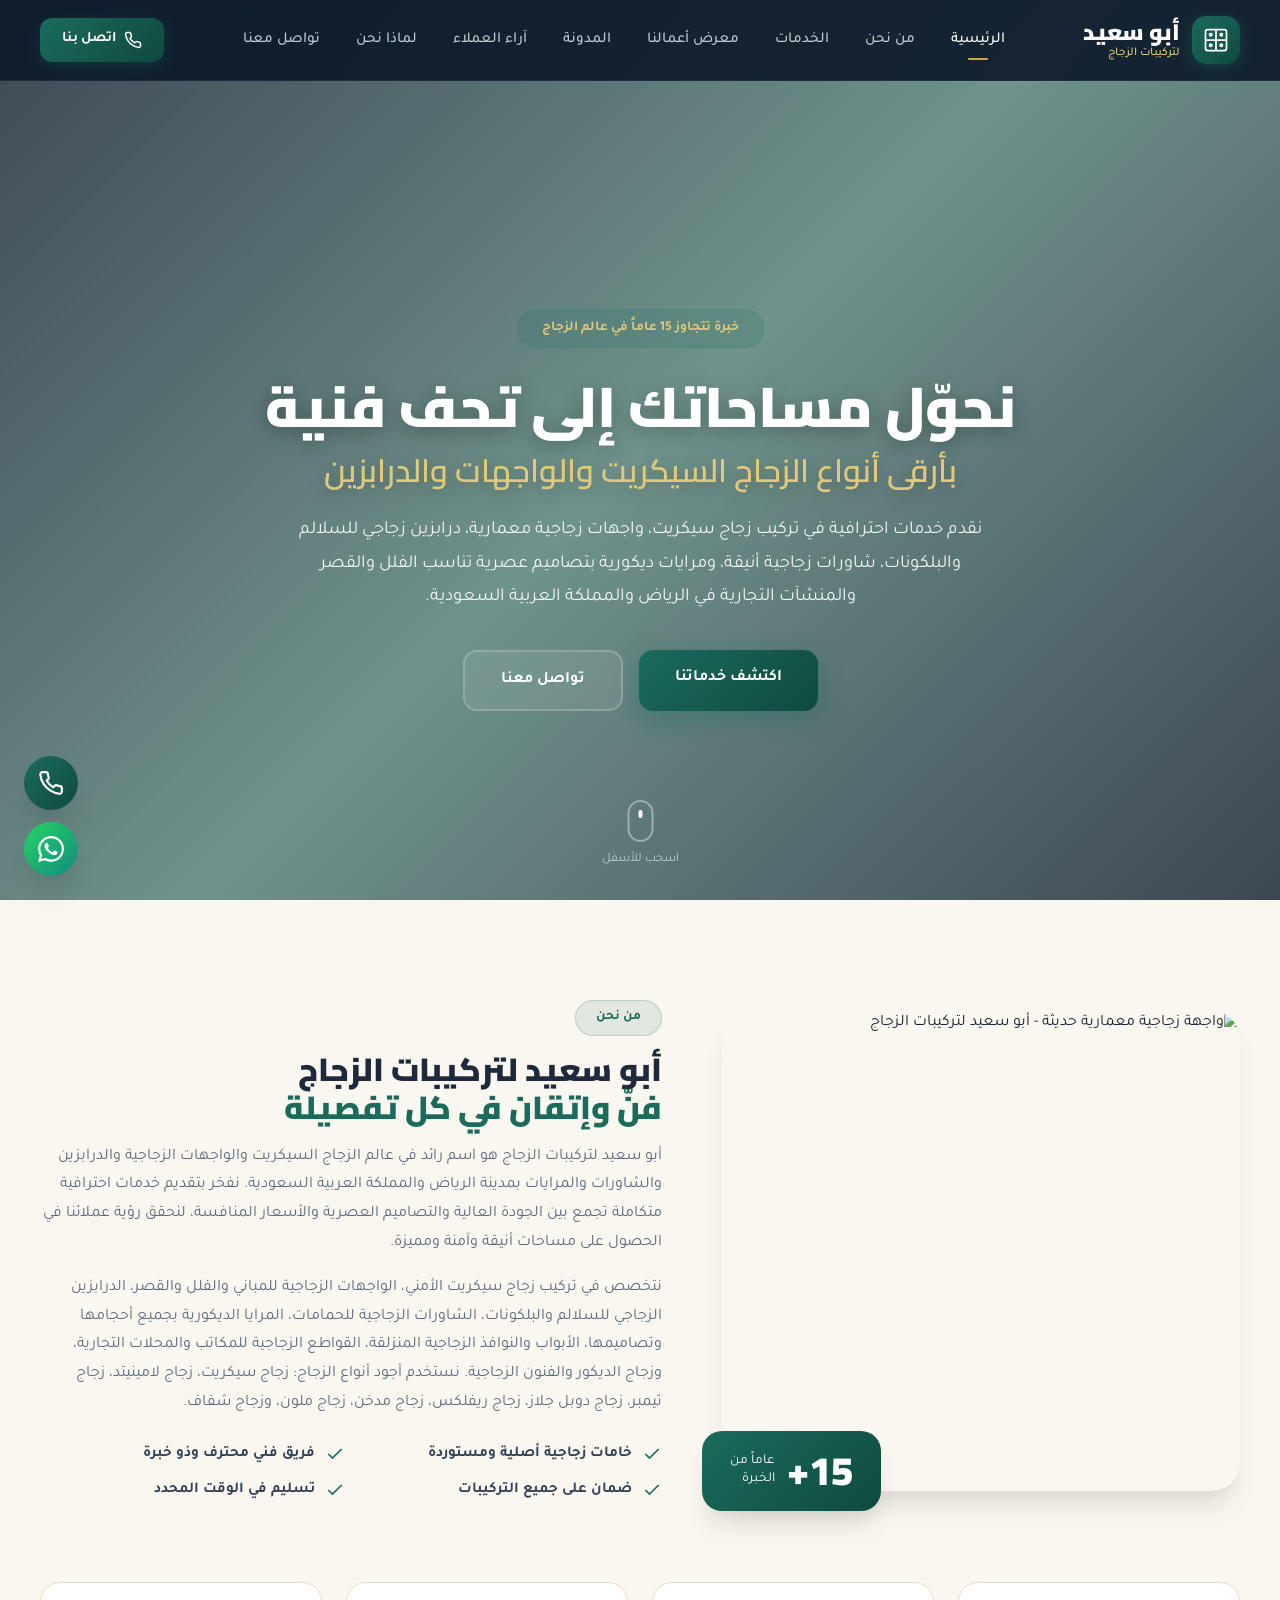
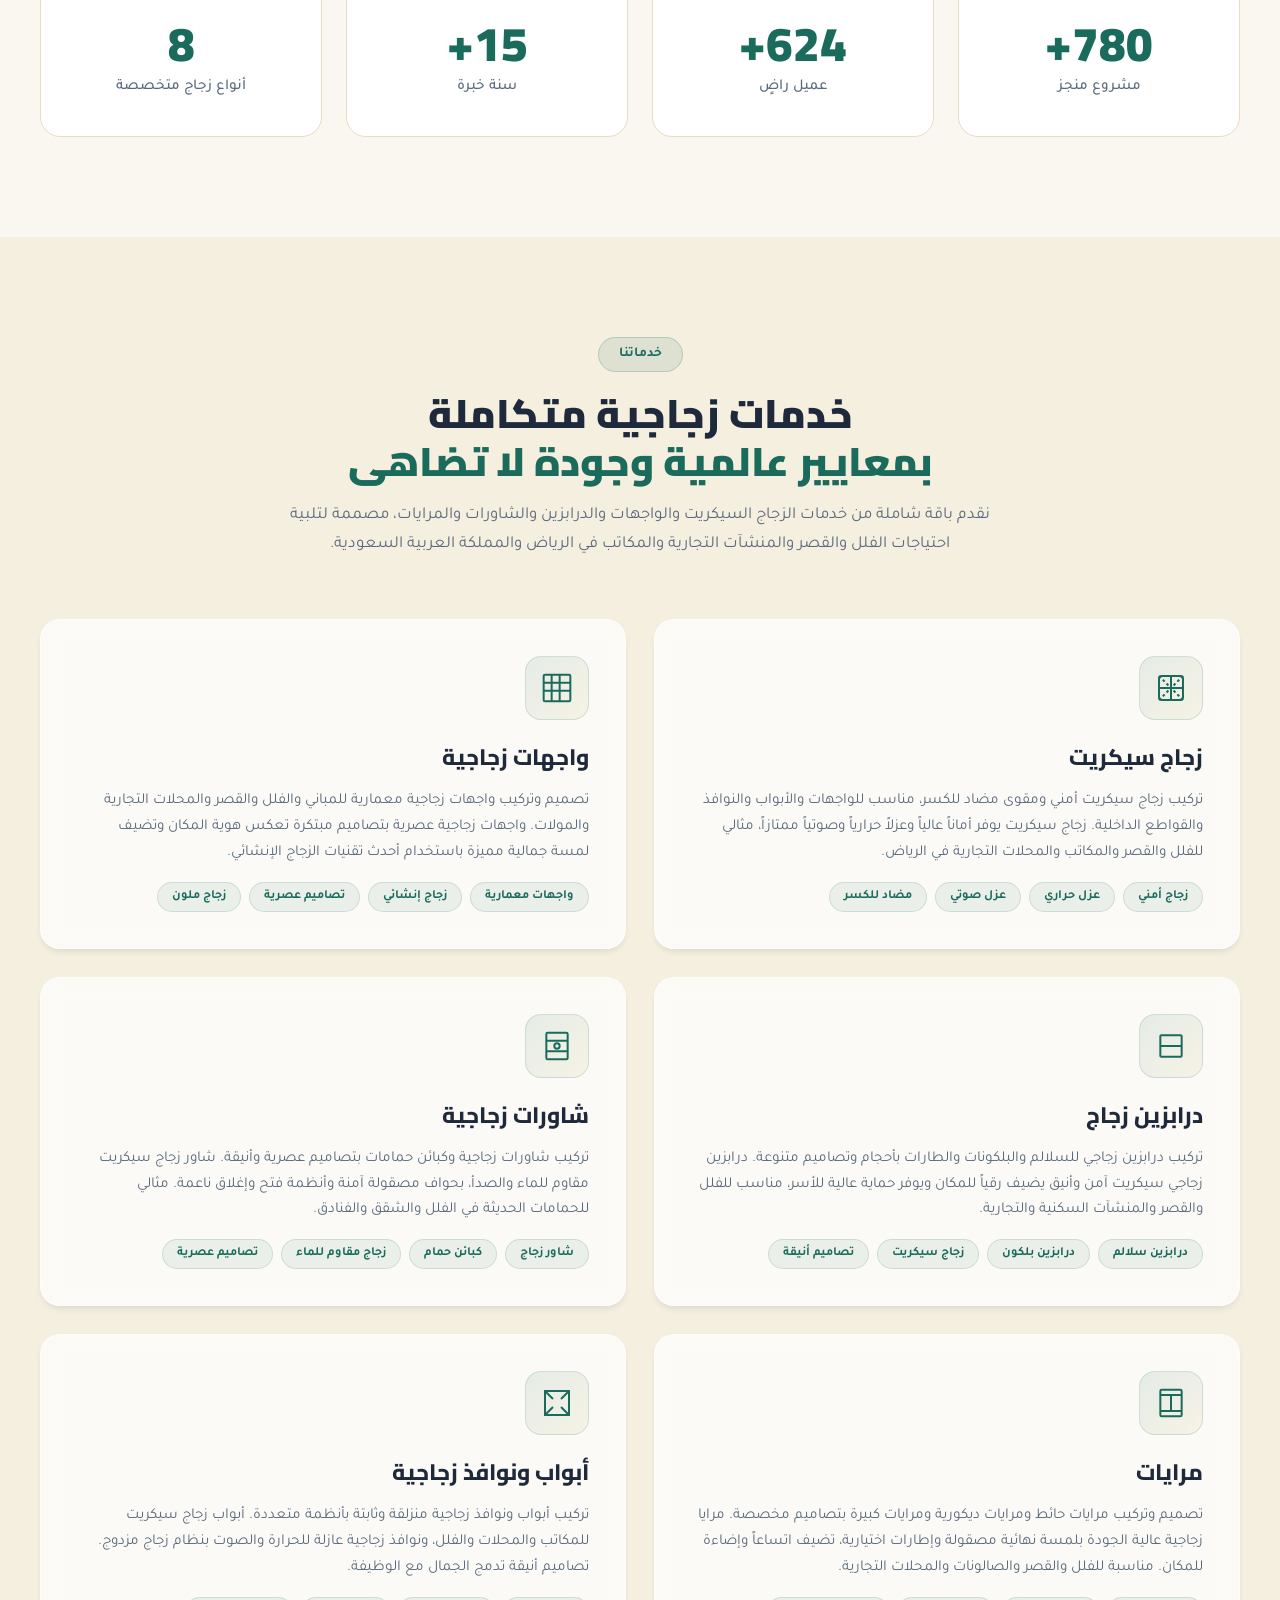
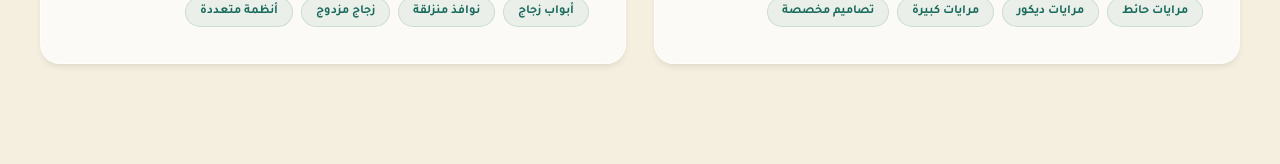
==== commit 078519c9: "message" ====
--- a/index.html
+++ b/index.html
@@ -17,7 +17,7 @@
 <link rel="preconnect" href="https://fonts.googleapis.com">
 <link rel="preconnect" href="https://fonts.gstatic.com" crossorigin>
 <link href="https://fonts.googleapis.com/css2?family=Cairo:wght@300;400;600;700;900&family=Tajawal:wght@300;400;500;700;900&display=swap" rel="stylesheet">
-<link rel="stylesheet" href="/style.css">
+<link rel="stylesheet" href="style.css">
   <meta property="og:image" content="https://bolt.new/static/og_default.png">
     <meta name="twitter:card" content="summary_large_image">
     <meta name="twitter:image" content="https://bolt.new/static/og_default.png">
